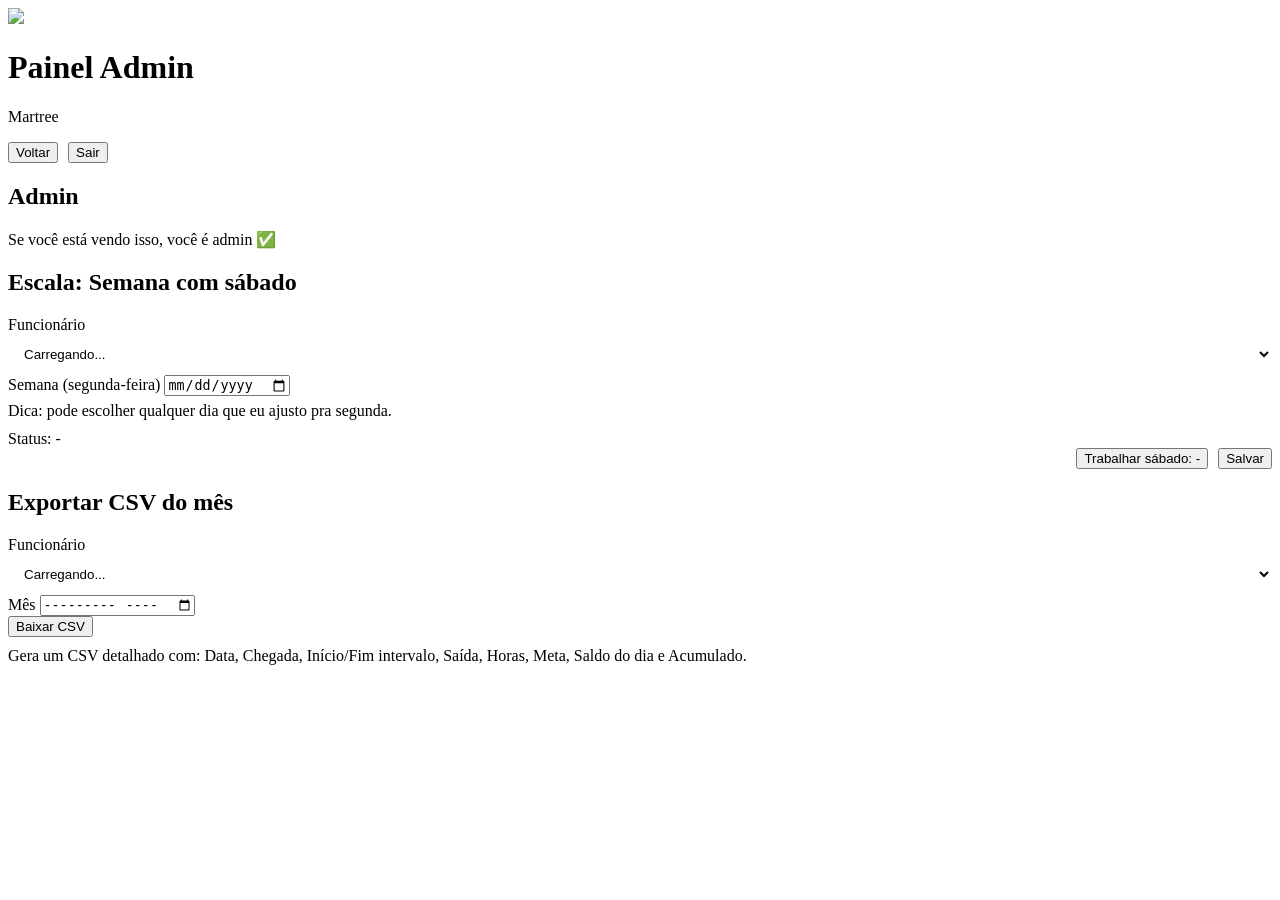
==== admin.html @ 535b6ae8 "Create admin.html" ====
<!doctype html>
<html lang="pt-br">
<head>
  <meta charset="utf-8" />
  <meta name="viewport" content="width=device-width, initial-scale=1" />
  <title>Admin | Martree</title>
  <link rel="stylesheet" href="style.css" />
</head>
<body>
  <header class="top">
    <div class="topInner">
      <div class="brand">
        <img src="assets/logo.png" class="logo" />
        <div class="topTitle">
          <h1>Painel Admin</h1>
          <p class="empresa">Martree</p>
        </div>
      </div>

      <div style="display:flex; gap:10px;">
        <button onclick="window.location.href='index.html'" class="btn ghost">Voltar</button>
        <button id="btnLogout" class="btn ghost">Sair</button>
      </div>
    </div>
  </header>

  <main class="wrap compact">

    <section class="card">
      <h2>Admin</h2>
      <p class="muted">Se você está vendo isso, você é admin ✅</p>
      <!-- aqui depois você coloca ações: gerenciar escala, ver todos os pontos etc -->
    </section>

    <!-- ✅ NOVO CARD: Escala de sábado -->
    <section class="card">
      <h2>Escala: Semana com sábado</h2>

      <div class="row" style="grid-template-columns:1fr 1fr; align-items:end;">
        <div>
          <label>Funcionário</label>
          <select id="admEmp" style="width:100%; padding:12px; border-radius:14px; border:1px solid var(--line); background:rgba(255,255,255,.04); color:var(--text);">
            <option value="">Carregando...</option>
          </select>
        </div>

        <div>
          <label>Semana (segunda-feira)</label>
          <input id="admSemana" type="date" />
          <p class="muted small" style="margin:6px 0 0;">Dica: pode escolher qualquer dia que eu ajusto pra segunda.</p>
        </div>
      </div>

      <div class="row" style="grid-template-columns:1fr auto; align-items:center; margin-top:10px;">
        <div>
          <p class="muted small" id="admStatus" style="margin:0;">Status: -</p>
        </div>

        <div style="display:flex; gap:10px; justify-content:flex-end;">
          <button id="admToggleSabado" class="btn ghost" type="button">Trabalhar sábado: -</button>
          <button id="admSalvar" class="btn" type="button">Salvar</button>
        </div>
      </div>

      <p id="admMsg" class="msg"></p>
    </section>

    <!-- ✅ NOVO CARD: Exportar CSV do mês -->
    <section class="card">
      <h2>Exportar CSV do mês</h2>

      <div class="row" style="grid-template-columns:1fr 1fr auto; align-items:end;">
        <div>
          <label>Funcionário</label>
          <select id="csvEmp" style="width:100%; padding:12px; border-radius:14px; border:1px solid var(--line); background:rgba(255,255,255,.04); color:var(--text);">
            <option value="">Carregando...</option>
          </select>
        </div>

        <div>
          <label>Mês</label>
          <input id="csvMes" type="month" />
        </div>

        <button id="btnCsv" class="btn" type="button">Baixar CSV</button>
      </div>

      <p class="muted small" style="margin-top:10px;">
        Gera um CSV detalhado com: Data, Chegada, Início/Fim intervalo, Saída, Horas, Meta, Saldo do dia e Acumulado.
      </p>

      <p id="csvMsg" class="msg"></p>
    </section>

  </main>

  <script src="https://cdn.jsdelivr.net/npm/@supabase/supabase-js@2"></script>
  <script>
    const supabaseUrl = "https://gnmwpudkvhsmtxmypuyt.supabase.co";
    const supabaseKey = "sb_publishable_ewFZG81p4bVSO3Koyhp_LQ_xI4bXPTc";
    window.supabaseClient = window.supabase.createClient(supabaseUrl, supabaseKey);
  </script>

  <script src="admin.js?v=1"></script>
</body>
</html>
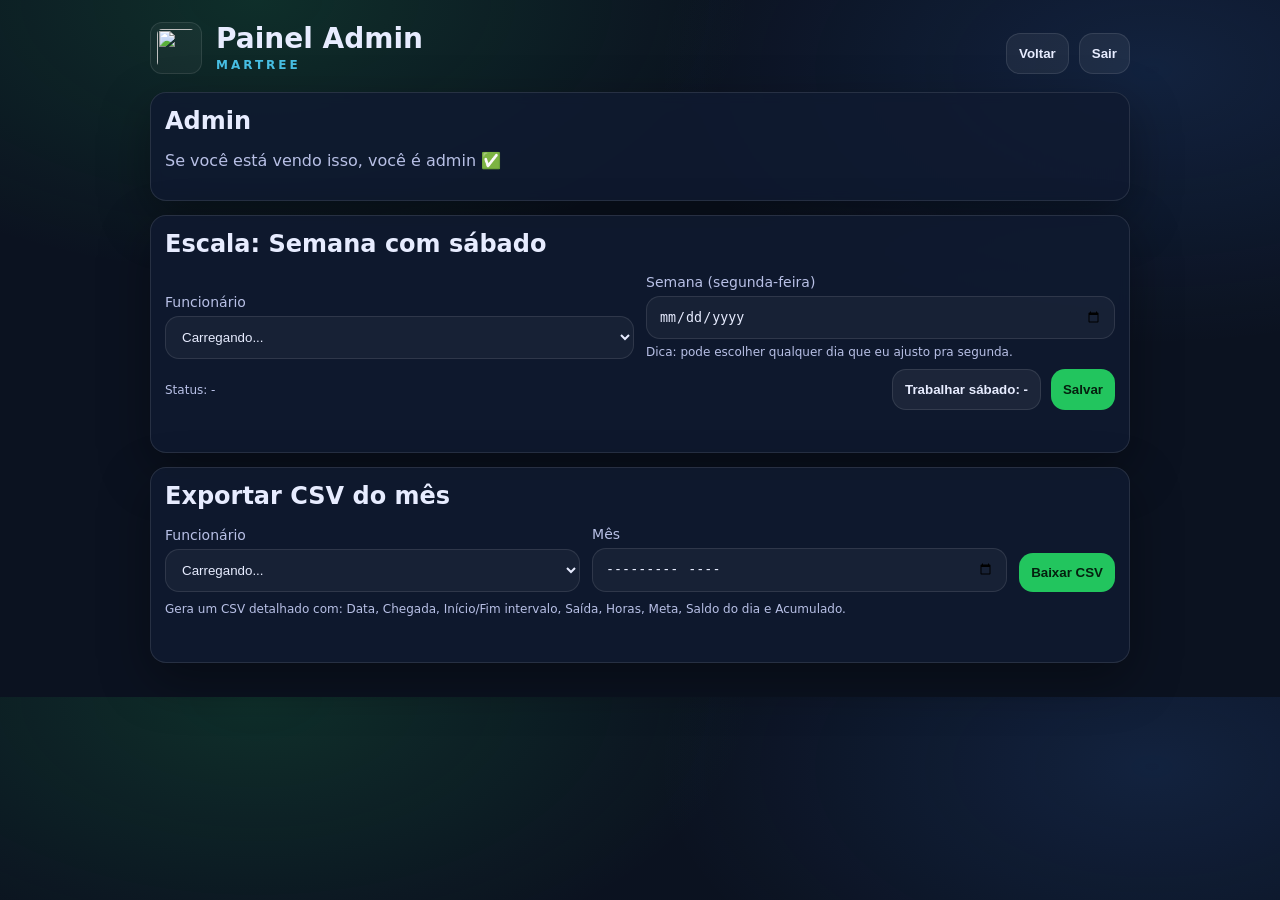
==== commit 3d306045: "Update admin.html" ====
--- a/admin.html
+++ b/admin.html
@@ -29,10 +29,8 @@
     <section class="card">
       <h2>Admin</h2>
       <p class="muted">Se você está vendo isso, você é admin ✅</p>
-      <!-- aqui depois você coloca ações: gerenciar escala, ver todos os pontos etc -->
     </section>
 
-    <!-- ✅ NOVO CARD: Escala de sábado -->
     <section class="card">
       <h2>Escala: Semana com sábado</h2>
 
@@ -65,7 +63,6 @@
       <p id="admMsg" class="msg"></p>
     </section>
 
-    <!-- ✅ NOVO CARD: Exportar CSV do mês -->
     <section class="card">
       <h2>Exportar CSV do mês</h2>
 
@@ -95,12 +92,7 @@
   </main>
 
   <script src="https://cdn.jsdelivr.net/npm/@supabase/supabase-js@2"></script>
-  <script>
-    const supabaseUrl = "https://gnmwpudkvhsmtxmypuyt.supabase.co";
-    const supabaseKey = "sb_publishable_ewFZG81p4bVSO3Koyhp_LQ_xI4bXPTc";
-    window.supabaseClient = window.supabase.createClient(supabaseUrl, supabaseKey);
-  </script>
-
+  <script src="supabase.js"></script>
   <script src="admin.js?v=1"></script>
 </body>
 </html>
--- a/style.css
+++ b/style.css
@@ -0,0 +1,239 @@
+:root{
+  --bg:#0b1220; --card:#101a30; --text:#e7ecff; --muted:#b8c0e6;
+  --line:rgba(255,255,255,.10); --ok:#22c55e; --danger:#ef4444;
+  --shadow:0 18px 50px rgba(0,0,0,.35); --r:16px;
+
+  /* ✅ novo: destaque "Martree" */
+  --accent:#4cc9f0;
+}
+*{box-sizing:border-box}
+body{
+  margin:0; font-family:system-ui,Segoe UI,Roboto,Arial,sans-serif;
+  background: radial-gradient(900px 500px at 20% 0%, rgba(34,197,94,.16), transparent 55%),
+              radial-gradient(900px 500px at 90% 10%, rgba(59,130,246,.14), transparent 55%),
+              var(--bg);
+  color:var(--text);
+}
+
+/* ===== Header ===== */
+.top{padding:0}
+.topInner{
+  width:min(980px,92%);
+  margin:0 auto;
+  display:flex;
+  align-items:flex-end;
+  justify-content:space-between;
+  gap:14px;
+  padding:22px 0 8px;
+}
+.top h1{margin:0; font-size:28px; line-height:1.1}
+
+/* ✅ novo: Logo + títulos */
+.brand{
+  display:flex;
+  align-items:center;
+  gap:14px;
+}
+.logo{
+  width:52px;
+  height:52px;
+  object-fit:contain;
+  border-radius:12px;
+  background: rgba(255,255,255,.04);
+  border: 1px solid rgba(255,255,255,.10);
+  padding: 6px;
+}
+.topTitle{ display:flex; flex-direction:column; gap:4px; }
+.empresa{
+  margin:0;
+  font-size:12px;
+  letter-spacing:3px;
+  text-transform:uppercase;
+  font-weight:800;
+  color: var(--accent);
+  opacity:.95;
+}
+
+/* mantém seu layout */
+.wrap{
+  width:min(980px,92%);
+  margin:0 auto;
+  padding:14px 0 34px;
+  display:grid;
+  gap:14px;
+}
+
+/* ===== MODO COMPACTO (index) ===== */
+.wrap.compact{ padding-top:10px; }
+.wrap.compact .card{ padding:14px; }
+.wrap.compact h2{ margin-bottom:8px; }
+.wrap.compact label{ margin-top:8px; }
+.wrap.compact .grid{ margin-top:10px; }
+.wrap.compact .msg{ margin-top:8px; }
+
+.card{
+  background:rgba(16,26,48,.86);
+  border:1px solid var(--line);
+  border-radius:var(--r);
+  padding:16px;
+  box-shadow:var(--shadow);
+  backdrop-filter: blur(6px);
+}
+h2{margin:0 0 10px}
+label{display:block; margin:10px 0 6px; color:var(--muted); font-size:14px}
+
+input{
+  width:100%;
+  padding:12px;
+  border-radius:14px;
+  border:1px solid var(--line);
+  background:rgba(255,255,255,.04);
+  color:var(--text);
+  outline:none;
+}
+.row{display:grid; grid-template-columns:1fr 1fr; gap:12px}
+.row.between{grid-template-columns:1fr auto; align-items:center}
+.actions{display:flex; gap:10px; flex-wrap:wrap; justify-content:flex-end}
+
+.grid{
+  display:grid;
+  grid-template-columns:repeat(4,1fr);
+  gap:10px;
+  margin-top:12px;
+}
+.grid.grid-compact{ gap:10px; }
+
+.btn{
+  padding:12px;
+  border-radius:14px;
+  border:none;
+  background:var(--ok);
+  color:#05200f;
+  font-weight:800;
+  cursor:pointer;
+}
+.btn.ghost{
+  background:rgba(255,255,255,.06);
+  color:var(--text);
+  border:1px solid var(--line);
+}
+.btn.danger{background:var(--danger); color:#1b0606}
+
+.muted{color:var(--muted)}
+.small{font-size:12px}
+.msg{margin:10px 0 0; min-height:20px}
+
+.tableWrap{
+  overflow:auto;
+  border-radius:14px;
+  border:1px solid var(--line);
+  margin-top:10px;
+}
+table{width:100%; border-collapse:collapse; min-width:860px}
+th,td{padding:10px 12px; border-bottom:1px solid var(--line); text-align:left}
+th{color:var(--muted); font-size:13px}
+td{font-size:14px}
+
+.foot{padding:16px 0 26px; text-align:center; color: rgba(184,192,230,.9);}
+
+/* Inputs travados */
+input:disabled{
+  opacity:.65;
+  cursor:not-allowed;
+  background:rgba(255,255,255,.02);
+}
+button:disabled{
+  opacity:.55;
+  cursor:not-allowed;
+}
+
+/* ===== Responsivo ===== */
+@media (max-width:900px){
+  .grid{grid-template-columns:repeat(2,1fr)}
+  .row{grid-template-columns:1fr}
+  .row.between{grid-template-columns:1fr}
+  .actions{justify-content:flex-start}
+  .topInner{flex-direction:column; align-items:flex-start;}
+}
+
+/* ===== CELULAR ===== */
+@media (max-width:560px){
+  .topInner{
+    width:min(980px,94%);
+    padding:16px 0 6px;
+    gap:10px;
+  }
+  .top h1{ font-size:20px; }
+  .muted{ line-height:1.2; }
+
+  /* ✅ novo: ajusta logo no celular */
+  .brand{ gap:12px; }
+  .logo{ width:44px; height:44px; border-radius:12px; padding:6px; }
+  .empresa{ font-size:11px; letter-spacing:2.5px; }
+
+  .wrap{
+    width:min(980px,94%);
+    padding:10px 0 24px;
+    gap:12px;
+  }
+  .card{ padding:12px; border-radius:14px; }
+  label{ font-size:13px; margin:8px 0 6px; }
+  input{ padding:11px; border-radius:12px; }
+
+  .grid{ grid-template-columns:repeat(2,1fr); gap:10px; }
+  .btn{ padding:12px 10px; border-radius:12px; font-size:14px; }
+
+  .actions{ gap:8px; }
+  .btn.ghost{ width:100%; }
+}
+
+/* ===== Polish ===== */
+:where(a, button, input):focus-visible{
+  outline: 3px solid rgba(34,197,94,.55);
+  outline-offset: 2px;
+}
+.btn{
+  transition: transform .06s ease, filter .15s ease, background .15s ease, border-color .15s ease;
+}
+.btn:hover{ filter: brightness(1.05); }
+.btn:active{ transform: translateY(1px); }
+.btn.ghost:hover{ background: rgba(255,255,255,.09); }
+input::placeholder{ color: rgba(184,192,230,.65); }
+input:hover{ border-color: rgba(255,255,255,.18); }
+
+thead th{
+  position: sticky;
+  top: 0;
+  background: rgba(16,26,48,.95);
+  backdrop-filter: blur(6px);
+  z-index: 1;
+}
+tbody tr:nth-child(even){ background: rgba(255,255,255,.02); }
+tbody tr:hover{ background: rgba(34,197,94,.06); }
+
+/* ===== TABELA DE HOJE (compacta e abreviada) ===== */
+.tableWrap.compactTable table{
+  min-width: 0; /* permite ficar compacta */
+}
+.tableWrap.compactTable th,
+.tableWrap.compactTable td{
+  padding: 9px 10px;
+  font-size: 13px;
+  white-space: nowrap;
+}
+
+.tdName{
+  max-width: 260px;
+  overflow: hidden;
+  text-overflow: ellipsis;
+}
+@media (max-width:560px){
+  .tdName{ max-width: 150px; }
+  .tableWrap.compactTable th,
+  .tableWrap.compactTable td{
+    padding: 8px 8px;
+    font-size: 12px;
+  }
+}
+.pos{ color: #22c55e; font-weight: 800; }
+.neg{ color: #ef4444; font-weight: 800; }
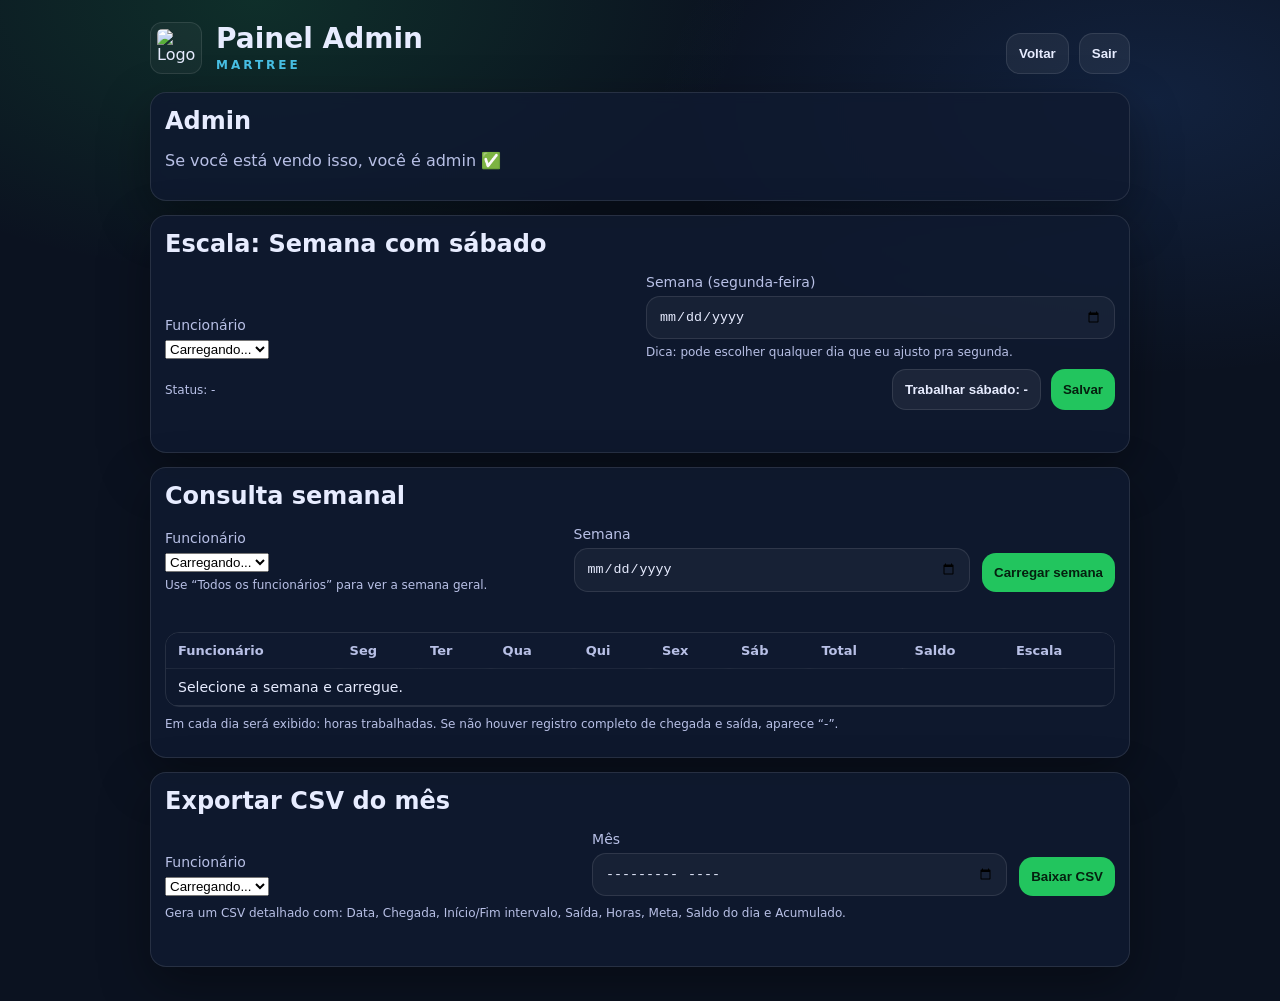
==== commit a6d31833: "Update admin.html" ====
--- a/admin.html
+++ b/admin.html
@@ -10,16 +10,16 @@
   <header class="top">
     <div class="topInner">
       <div class="brand">
-        <img src="assets/logo.png" class="logo" />
+        <img src="assets/logo.png" class="logo" alt="Logo Martree" />
         <div class="topTitle">
           <h1>Painel Admin</h1>
           <p class="empresa">Martree</p>
         </div>
       </div>
 
-      <div style="display:flex; gap:10px;">
-        <button onclick="window.location.href='index.html'" class="btn ghost">Voltar</button>
-        <button id="btnLogout" class="btn ghost">Sair</button>
+      <div style="display:flex; gap:10px; flex-wrap:wrap;">
+        <button onclick="window.location.href='index.html'" class="btn ghost" type="button">Voltar</button>
+        <button id="btnLogout" class="btn ghost" type="button">Sair</button>
       </div>
     </div>
   </header>
@@ -37,7 +37,7 @@
       <div class="row" style="grid-template-columns:1fr 1fr; align-items:end;">
         <div>
           <label>Funcionário</label>
-          <select id="admEmp" style="width:100%; padding:12px; border-radius:14px; border:1px solid var(--line); background:rgba(255,255,255,.04); color:var(--text);">
+          <select id="admEmp" class="inputLike">
             <option value="">Carregando...</option>
           </select>
         </div>
@@ -54,7 +54,7 @@
           <p class="muted small" id="admStatus" style="margin:0;">Status: -</p>
         </div>
 
-        <div style="display:flex; gap:10px; justify-content:flex-end;">
+        <div style="display:flex; gap:10px; justify-content:flex-end; flex-wrap:wrap;">
           <button id="admToggleSabado" class="btn ghost" type="button">Trabalhar sábado: -</button>
           <button id="admSalvar" class="btn" type="button">Salvar</button>
         </div>
@@ -64,12 +64,63 @@
     </section>
 
     <section class="card">
+      <h2>Consulta semanal</h2>
+
+      <div class="row" style="grid-template-columns:1fr 1fr auto; align-items:end;">
+        <div>
+          <label>Funcionário</label>
+          <select id="semEmp" class="inputLike">
+            <option value="">Carregando...</option>
+          </select>
+          <p class="muted small" style="margin:6px 0 0;">Use “Todos os funcionários” para ver a semana geral.</p>
+        </div>
+
+        <div>
+          <label>Semana</label>
+          <input id="semSemana" type="date" />
+        </div>
+
+        <button id="btnSemanal" class="btn" type="button">Carregar semana</button>
+      </div>
+
+      <p id="semMsg" class="msg"></p>
+
+      <div class="tableWrap" style="margin-top:12px;">
+        <table class="weekTable">
+          <thead>
+            <tr>
+              <th>Funcionário</th>
+              <th>Seg</th>
+              <th>Ter</th>
+              <th>Qua</th>
+              <th>Qui</th>
+              <th>Sex</th>
+              <th>Sáb</th>
+              <th>Total</th>
+              <th>Saldo</th>
+              <th>Escala</th>
+            </tr>
+          </thead>
+          <tbody id="semTbody">
+            <tr>
+              <td colspan="10">Selecione a semana e carregue.</td>
+            </tr>
+          </tbody>
+        </table>
+      </div>
+
+      <p class="muted small" style="margin-top:10px;">
+        Em cada dia será exibido: horas trabalhadas. Se não houver registro completo de chegada e saída, aparece “-”.
+      </p>
+    </section>
+
+    <section class="card">
       <h2>Exportar CSV do mês</h2>
 
       <div class="row" style="grid-template-columns:1fr 1fr auto; align-items:end;">
         <div>
           <label>Funcionário</label>
-          <select id="csvEmp" style="width:100%; padding:12px; border-radius:14px; border:1px solid var(--line); background:rgba(255,255,255,.04); color:var(--text);">
+          <select id="csvEmp" class="inputLike">
             <option value="">Carregando...</option>
           </select>
         </div>
@@ -93,6 +144,6 @@
 
   <script src="https://cdn.jsdelivr.net/npm/@supabase/supabase-js@2"></script>
   <script src="supabase.js"></script>
-  <script src="admin.js?v=1"></script>
+  <script src="admin.js?v=2"></script>
 </body>
 </html>
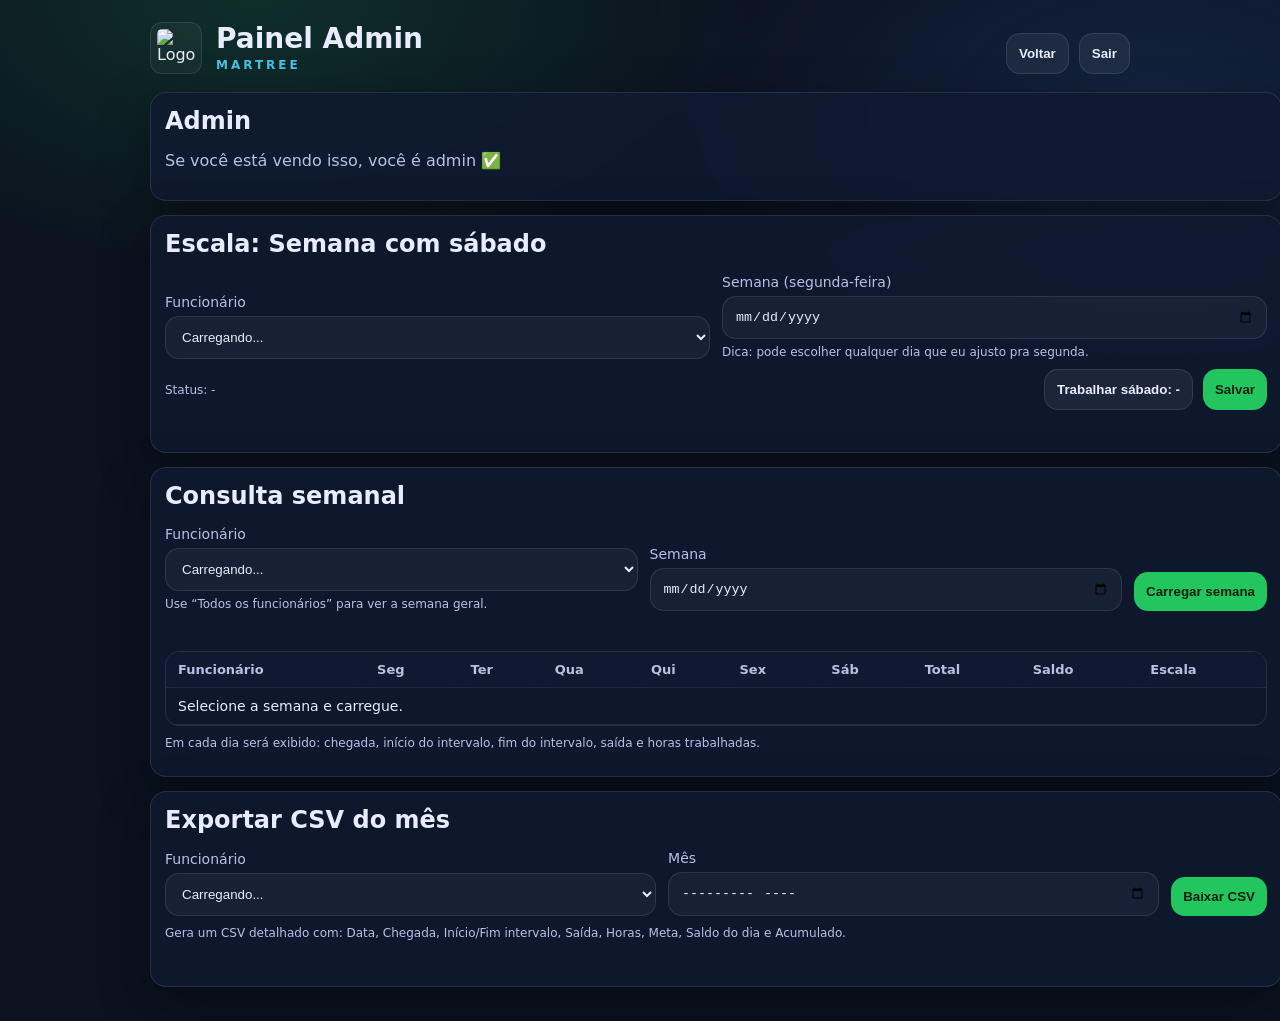
==== commit d8108540: "Update admin.html" ====
--- a/admin.html
+++ b/admin.html
@@ -86,7 +86,7 @@
       <p id="semMsg" class="msg"></p>
 
       <div class="tableWrap" style="margin-top:12px;">
-        <table class="weekTable">
+        <table class="weekTable weekTableDetailed">
           <thead>
             <tr>
               <th>Funcionário</th>
@@ -110,7 +110,7 @@
       </div>
 
       <p class="muted small" style="margin-top:10px;">
-        Em cada dia será exibido: horas trabalhadas. Se não houver registro completo de chegada e saída, aparece “-”.
+        Em cada dia será exibido: chegada, início do intervalo, fim do intervalo, saída e horas trabalhadas.
       </p>
     </section>
 
@@ -144,6 +144,6 @@
 
   <script src="https://cdn.jsdelivr.net/npm/@supabase/supabase-js@2"></script>
   <script src="supabase.js"></script>
-  <script src="admin.js?v=2"></script>
+  <script src="admin.js?v=3"></script>
 </body>
 </html>
--- a/style.css
+++ b/style.css
@@ -237,3 +237,21 @@
 }
 .pos{ color: #22c55e; font-weight: 800; }
 .neg{ color: #ef4444; font-weight: 800; }
+.inputLike{
+  width:100%;
+  padding:12px;
+  border-radius:14px;
+  border:1px solid var(--line);
+  background:rgba(255,255,255,.04);
+  color:var(--text);
+  outline:none;
+}
+
+.weekTable{
+  min-width: 1100px;
+}
+
+.weekTable th,
+.weekTable td{
+  white-space: nowrap;
+}
